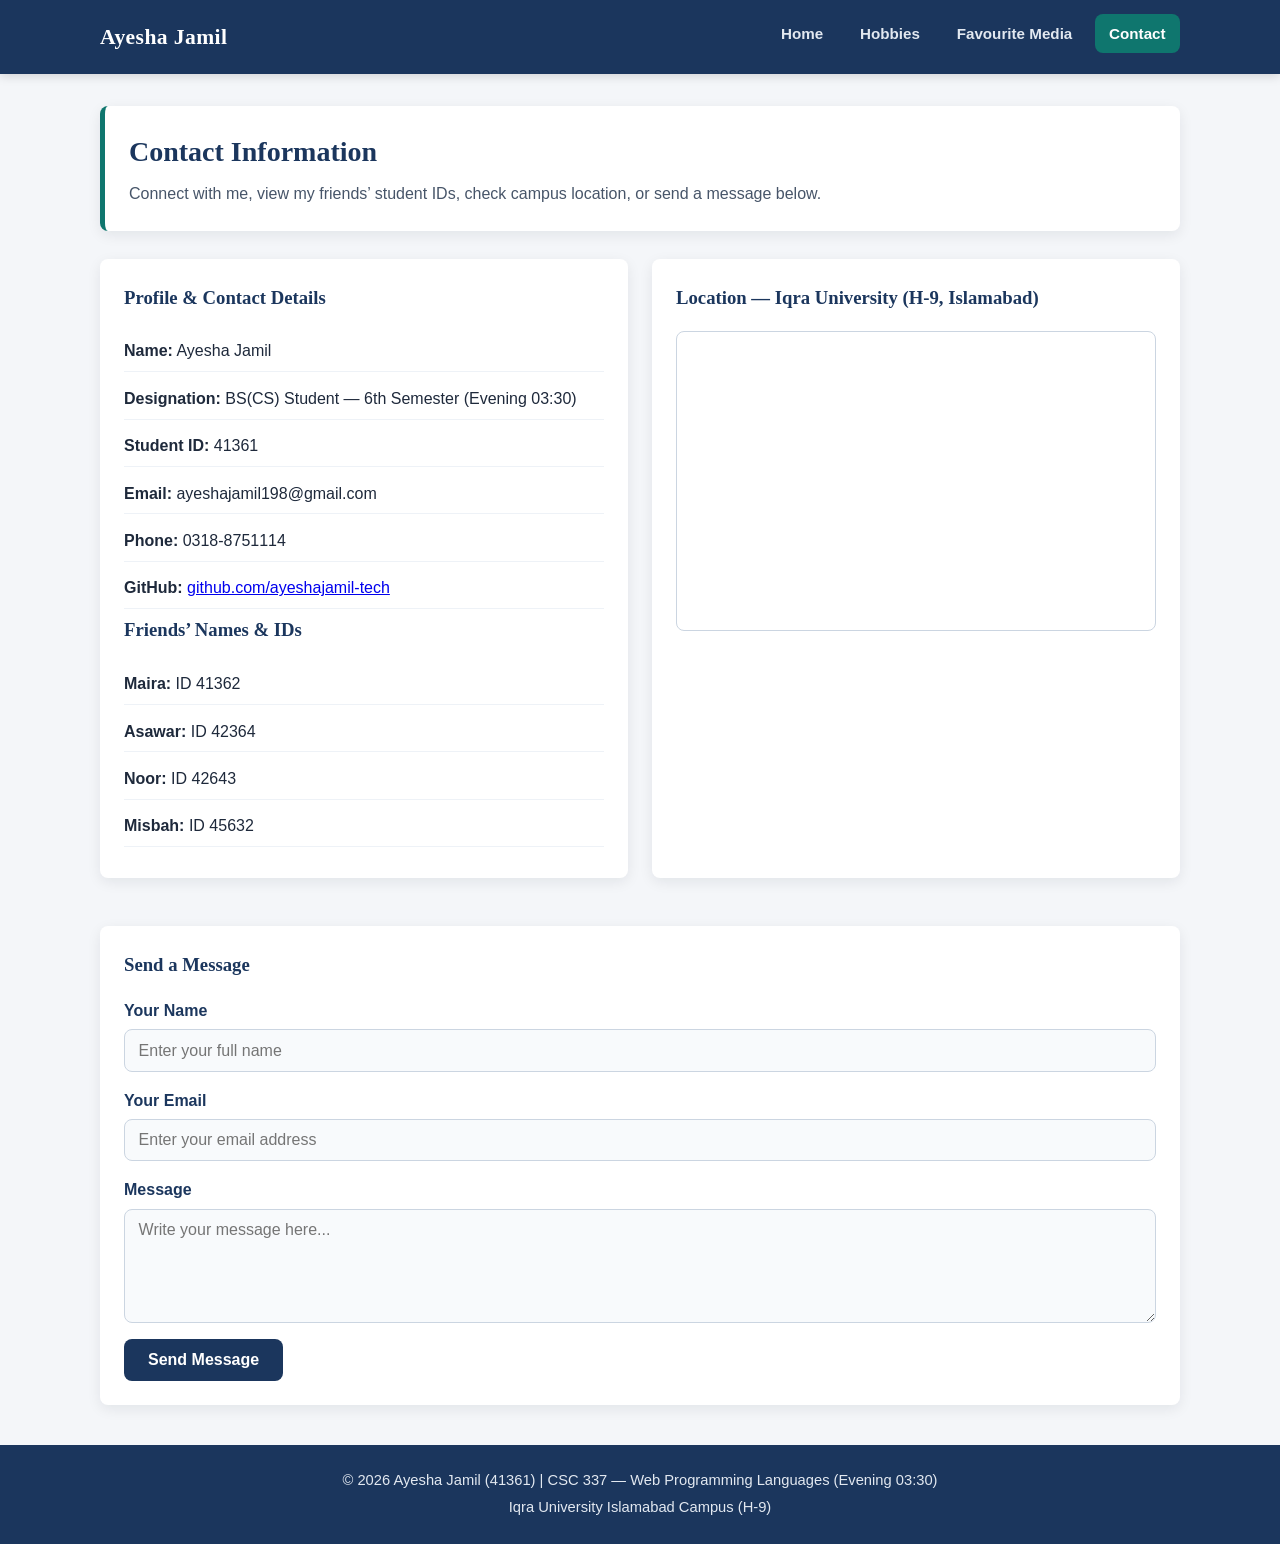
==== contact.html @ 1e113017 "Add files via upload" ====
<!DOCTYPE html>
<html lang="en">
<head>
  <meta charset="UTF-8">
  <meta name="viewport" content="width=device-width, initial-scale=1.0">
  <meta name="description" content="Contact details for Ayesha Jamil, friends list, embedded Google Map, and contact form.">
  <meta name="author" content="Ayesha Jamil">
  <title>Contact | Ayesha Jamil — Portfolio</title>
  <link rel="icon" type="image/svg+xml" href="images/favicon.svg">
  <link rel="stylesheet" href="css/style.css">
</head>
<body>
  <header class="site-header">
    <div class="header-inner">
      <h1 class="brand"><a href="index.html">Ayesha Jamil</a></h1>
      <nav aria-label="Primary Navigation">
        <ul class="nav-menu">
          <li><a href="index.html">Home</a></li>
          <li><a href="hobbies.html">Hobbies</a></li>
          <li><a href="media.html">Favourite Media</a></li>
          <li><a href="contact.html" class="active">Contact</a></li>
        </ul>
      </nav>
    </div>
  </header>

  <main class="container">
    <section class="page-title-box">
      <h2>Contact Information</h2>
      <p>Connect with me, view my friends’ student IDs, check campus location, or send a message below.</p>
    </section>

    <section class="contact-grid">
      <article class="section-card">
        <h3>Profile &amp; Contact Details</h3>
        <ul class="info-list">
          <li><strong>Name:</strong> Ayesha Jamil</li>
          <li><strong>Designation:</strong> BS(CS) Student — 6th Semester (Evening 03:30)</li>
          <li><strong>Student ID:</strong> 41361</li>
          <li><strong>Email:</strong> ayeshajamil198@gmail.com</li>
          <li><strong>Phone:</strong> 0318-8751114</li>
          <li><strong>GitHub:</strong> <a href="https://github.com/ayeshajamil-tech" target="_blank" rel="noopener noreferrer">github.com/ayeshajamil-tech</a></li>
        </ul>

        <h3 class="sub-heading">Friends’ Names &amp; IDs</h3>
        <ul class="info-list">
          <li><strong>Maira:</strong> ID 41362</li>
          <li><strong>Asawar:</strong> ID 42364</li>
          <li><strong>Noor:</strong> ID 42643</li>
          <li><strong>Misbah:</strong> ID 45632</li>
        </ul>
      </article>

      <article class="section-card">
        <h3>Location — Iqra University (H-9, Islamabad)</h3>
        <iframe
          class="map-frame"
          src="https://www.google.com/maps?q=Iqra+University+H-9+Islamabad&output=embed"
          title="Google Map of Iqra University H-9 Islamabad"
          loading="lazy"
          referrerpolicy="no-referrer-when-downgrade">
        </iframe>
      </article>
    </section>

    <section class="section-card">
      <h3>Send a Message</h3>
      <form class="contact-form" action="#" method="post">
        <div class="form-group">
          <label for="name">Your Name</label>
          <input type="text" id="name" name="name" placeholder="Enter your full name" required>
        </div>

        <div class="form-group">
          <label for="email">Your Email</label>
          <input type="email" id="email" name="email" placeholder="Enter your email address" required>
        </div>

        <div class="form-group">
          <label for="message">Message</label>
          <textarea id="message" name="message" rows="5" placeholder="Write your message here..." required></textarea>
        </div>

        <button type="submit" class="btn-submit">Send Message</button>
      </form>
    </section>
  </main>

  <footer class="site-footer">
    <p>&copy; 2026 Ayesha Jamil (41361) | CSC 337 — Web Programming Languages (Evening 03:30)</p>
    <p>Iqra University Islamabad Campus (H-9)</p>
  </footer>
</body>
</html>
---- css/style.css ----
/* ==========================================================================
   CSC 337 Portfolio Stylesheet - Ayesha Jamil (41361)
   Uses: CSS Custom Properties, Flexbox (Nav), Grid (Media), Sticky Header,
         Styled Tables + Hover, Form Styling, and 375px Responsive Media Query
   ========================================================================== */

:root {
  --bg-page: #f4f6f9;
  --bg-surface: #ffffff;
  --bg-subtle: #eef2f7;
  --primary: #1b365d;
  --primary-light: #2c5282;
  --accent: #0f766e;
  --text-main: #1e293b;
  --text-muted: #475569;
  --border-color: #cbd5e1;
  --row-hover: #e0f2fe;
  --radius: 8px;
  --shadow: 0 4px 14px rgba(15, 23, 42, 0.08);
  --font-sans: "Segoe UI", Roboto, Helvetica, Arial, sans-serif;
  --font-heading: Georgia, "Times New Roman", serif;
}

*,
*::before,
*::after {
  box-sizing: border-box;
}

html {
  scroll-behavior: smooth;
}

body {
  margin: 0;
  font-family: var(--font-sans);
  font-size: 16px;
  line-height: 1.6;
  color: var(--text-main);
  background-color: var(--bg-page);
  overflow-x: hidden;
}

/* Sticky Header & Flexbox Navigation */
.site-header {
  position: sticky;
  top: 0;
  z-index: 1000;
  background-color: var(--primary);
  color: #ffffff;
  box-shadow: 0 2px 10px rgba(0, 0, 0, 0.15);
}

.header-inner {
  max-width: 1120px;
  margin: 0 auto;
  padding: 0.9rem 1.25rem;
  display: flex;
  flex-wrap: wrap;
  align-items: center;
  justify-content: space-between;
  gap: 1rem;
}

.brand {
  margin: 0;
  font-family: var(--font-heading);
  font-size: 1.35rem;
  letter-spacing: 0.4px;
}

.brand a {
  color: #ffffff;
  text-decoration: none;
}

.nav-menu {
  list-style: none;
  margin: 0;
  padding: 0;
  display: flex;
  flex-wrap: wrap;
  align-items: center;
  gap: 0.5rem;
}

.nav-menu a {
  display: inline-block;
  padding: 0.45rem 0.9rem;
  color: #e2e8f0;
  text-decoration: none;
  font-weight: 600;
  font-size: 0.95rem;
  border-radius: var(--radius);
  transition: background-color 0.2s ease, color 0.2s ease;
}

.nav-menu a:hover,
.nav-menu a.active {
  background-color: var(--accent);
  color: #ffffff;
}

/* Main Layout Container */
.container {
  max-width: 1120px;
  margin: 2rem auto;
  padding: 0 1.25rem;
}

.page-title-box {
  background-color: var(--bg-surface);
  border-left: 5px solid var(--accent);
  padding: 1.5rem;
  border-radius: var(--radius);
  box-shadow: var(--shadow);
  margin-bottom: 1.75rem;
}

.page-title-box h2 {
  margin: 0 0 0.4rem;
  font-family: var(--font-heading);
  color: var(--primary);
  font-size: 1.75rem;
}

.page-title-box p {
  margin: 0;
  color: var(--text-muted);
}

/* Cards, Sections, Articles */
.section-card {
  background-color: var(--bg-surface);
  padding: 1.5rem;
  border-radius: var(--radius);
  box-shadow: var(--shadow);
  margin-bottom: 1.5rem;
}

.section-card h3 {
  margin-top: 0;
  color: var(--primary);
  font-family: var(--font-heading);
}

.grid-two-col {
  display: grid;
  grid-template-columns: repeat(2, minmax(0, 1fr));
  gap: 1.5rem;
  margin-bottom: 1.5rem;
}

.article-box {
  background-color: var(--bg-subtle);
  padding: 1.25rem;
  border-radius: var(--radius);
  border: 1px solid var(--border-color);
}

.article-box h3,
.article-box h4 {
  margin-top: 0;
  color: var(--primary-light);
}

/* Lists */
ol,
ul {
  padding-left: 1.4rem;
  margin: 0.5rem 0 0;
}

li {
  margin-bottom: 0.4rem;
}

/* Tables & Hover Effect */
.table-wrapper {
  width: 100%;
  overflow-x: auto;
  margin-top: 0.75rem;
}

table {
  width: 100%;
  border-collapse: collapse;
  background-color: var(--bg-surface);
  border: 1px solid var(--border-color);
}

th,
td {
  padding: 0.75rem 0.9rem;
  text-align: left;
  border: 1px solid var(--border-color);
}

thead th {
  background-color: var(--primary);
  color: #ffffff;
  font-weight: 600;
}

tbody tr:nth-child(even) {
  background-color: #f8fafc;
}

tbody tr {
  transition: background-color 0.2s ease;
}

tbody tr:hover {
  background-color: var(--row-hover);
  cursor: pointer;
}

/* Favourite Media: Grid Two-Column Layout */
.media-grid {
  display: grid;
  grid-template-columns: 1fr 1.35fr;
  gap: 1.75rem;
  align-items: start;
  margin-bottom: 1.5rem;
}

.media-col {
  background-color: var(--bg-surface);
  padding: 1.5rem;
  border-radius: var(--radius);
  box-shadow: var(--shadow);
}

.media-col h3 {
  margin-top: 0;
  color: var(--primary);
  font-family: var(--font-heading);
  border-bottom: 2px solid var(--bg-subtle);
  padding-bottom: 0.5rem;
}

.post-card {
  background-color: var(--bg-subtle);
  border: 1px solid var(--border-color);
  border-radius: var(--radius);
  padding: 1rem;
  margin-bottom: 1rem;
}

.post-meta {
  font-size: 0.85rem;
  color: var(--text-muted);
  margin-bottom: 0.4rem;
  font-weight: 600;
}

.video-item {
  margin-bottom: 1.25rem;
}

.video-item p {
  margin: 0 0 0.4rem;
  font-weight: 600;
  font-size: 0.95rem;
}

.video-frame {
  width: 100%;
  aspect-ratio: 16 / 9;
  border: 0;
  border-radius: var(--radius);
}

.image-gallery {
  display: grid;
  grid-template-columns: repeat(2, minmax(0, 1fr));
  gap: 1.5rem;
  margin-bottom: 1.5rem;
}

.img-card {
  background-color: var(--bg-surface);
  padding: 1.25rem;
  border-radius: var(--radius);
  box-shadow: var(--shadow);
}

.img-card img {
  width: 100%;
  max-height: 280px;
  object-fit: cover;
  border-radius: var(--radius);
  border: 1px solid var(--border-color);
  display: block;
  margin-bottom: 0.6rem;
}

.img-caption {
  margin: 0;
  font-size: 0.92rem;
  color: var(--text-muted);
}

/* Contact Page Layout & Styled Form */
.contact-grid {
  display: grid;
  grid-template-columns: repeat(2, minmax(0, 1fr));
  gap: 1.5rem;
  margin-bottom: 1.5rem;
}

.info-list {
  list-style: none;
  padding: 0;
  margin: 0;
}

.info-list li {
  padding: 0.45rem 0;
  border-bottom: 1px solid var(--bg-subtle);
}

.sub-heading {
  margin-top: 1.25rem;
}

.map-frame {
  width: 100%;
  height: 300px;
  border: 1px solid var(--border-color);
  border-radius: var(--radius);
}

.contact-form {
  display: flex;
  flex-direction: column;
  gap: 1rem;
}

.form-group {
  display: flex;
  flex-direction: column;
  gap: 0.35rem;
}

.form-group label {
  font-weight: 600;
  color: var(--primary);
}

.form-group input,
.form-group textarea {
  width: 100%;
  padding: 0.7rem 0.85rem;
  font-family: inherit;
  font-size: 1rem;
  color: var(--text-main);
  background-color: #f8fafc;
  border: 1px solid var(--border-color);
  border-radius: var(--radius);
  transition: border-color 0.2s ease, box-shadow 0.2s ease, background-color 0.2s ease;
}

.form-group input:focus,
.form-group textarea:focus {
  outline: none;
  background-color: #ffffff;
  border-color: var(--accent);
  box-shadow: 0 0 0 3px rgba(15, 118, 110, 0.18);
}

.btn-submit {
  align-self: flex-start;
  background-color: var(--primary);
  color: #ffffff;
  border: none;
  border-radius: var(--radius);
  padding: 0.75rem 1.5rem;
  font-size: 1rem;
  font-weight: 600;
  cursor: pointer;
  transition: background-color 0.2s ease;
}

.btn-submit:hover {
  background-color: var(--accent);
}

/* Footer */
.site-footer {
  background-color: var(--primary);
  color: #e2e8f0;
  text-align: center;
  padding: 1.25rem;
  margin-top: 2.5rem;
  font-size: 0.92rem;
}

.site-footer p {
  margin: 0.25rem 0;
}

/* ==========================================================================
   Responsive Breakpoint: Mobile <= 375px (No Horizontal Scrolling)
   ========================================================================== */
@media (max-width: 375px) {
  body {
    font-size: 15px;
    overflow-x: hidden;
  }

  .header-inner {
    padding: 0.75rem;
    flex-direction: column;
    align-items: flex-start;
    gap: 0.6rem;
  }

  .brand {
    font-size: 1.15rem;
  }

  .nav-menu {
    width: 100%;
    gap: 0.35rem;
  }

  .nav-menu a {
    padding: 0.35rem 0.55rem;
    font-size: 0.82rem;
  }

  .container {
    margin: 1rem auto;
    padding: 0 0.75rem;
  }

  .page-title-box,
  .section-card,
  .media-col,
  .img-card {
    padding: 1rem;
  }

  .page-title-box h2 {
    font-size: 1.35rem;
  }

  .grid-two-col,
  .media-grid,
  .image-gallery,
  .contact-grid {
    grid-template-columns: 1fr;
    gap: 1rem;
  }

  th,
  td {
    padding: 0.5rem;
    font-size: 0.85rem;
  }

  .map-frame {
    height: 220px;
  }

  .btn-submit {
    width: 100%;
    text-align: center;
  }
}
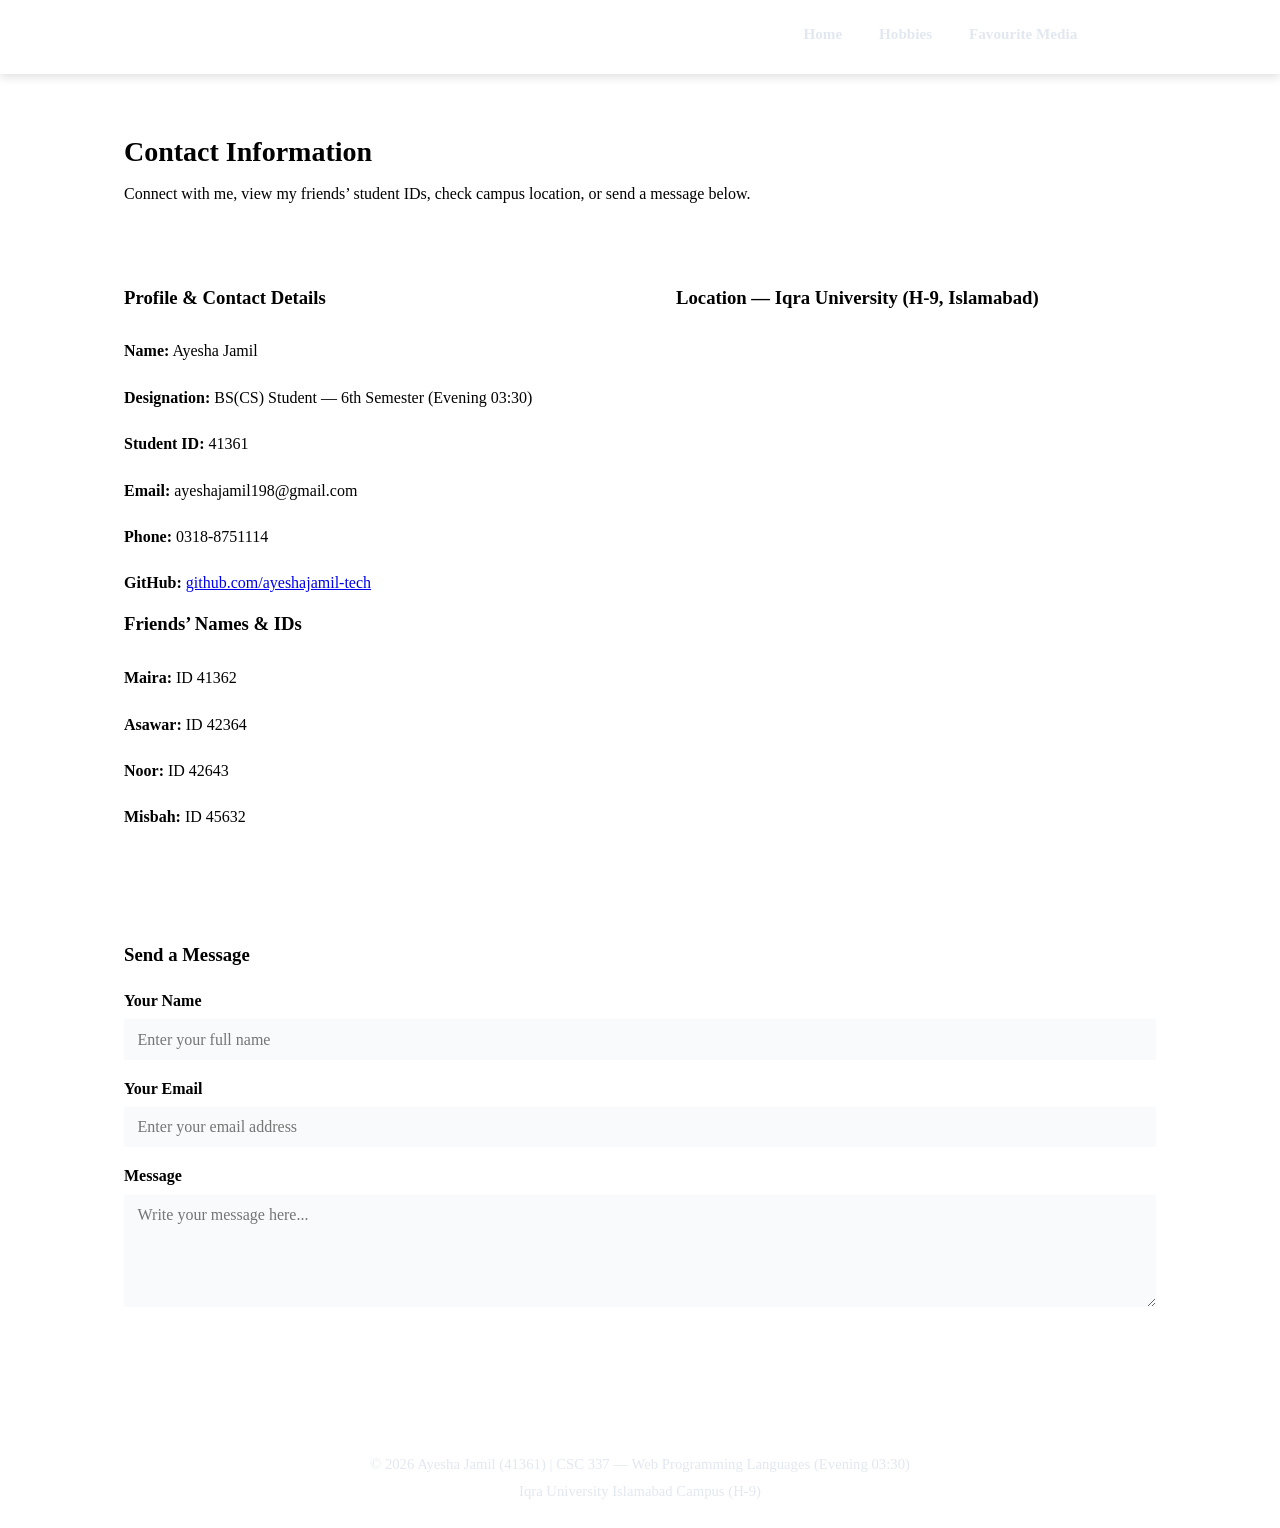
==== commit b5489075: "Update contact.html" ====
--- a/contact.html
+++ b/contact.html
@@ -1,3 +1,4 @@
+<!-- update 9 -->
 <!DOCTYPE html>
 <html lang="en">
 <head>
--- a/css/style.css
+++ b/css/style.css
@@ -1,3 +1,4 @@
+ /_ update 10 _/
 /* ==========================================================================
    CSC 337 Portfolio Stylesheet - Ayesha Jamil (41361)
    Uses: CSS Custom Properties, Flexbox (Nav), Grid (Media), Sticky Header,
